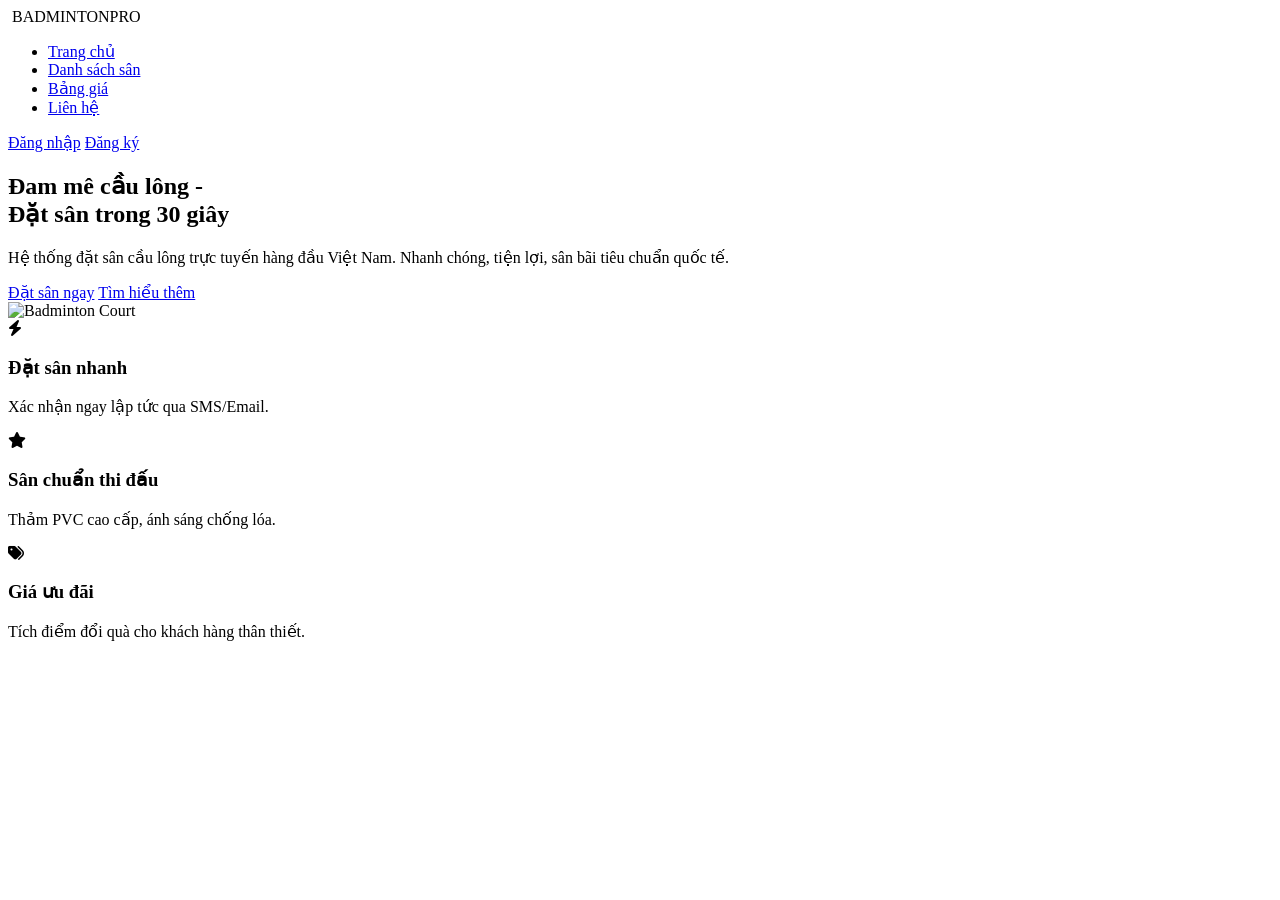
==== index.html @ 261c15bf "update code" ====
<!DOCTYPE html>
<html lang="vi">
<head>
    <meta charset="UTF-8">
    <meta name="viewport" content="width=device-width, initial-scale=1.0">
    <title>Badminton Booking - Đặt sân dễ dàng</title>
    <link rel="stylesheet" href="home1.css">
    <link rel="stylesheet" href="https://cdnjs.cloudflare.com/ajax/libs/font-awesome/6.4.2/css/all.min.css">
</head>
<body>

    <header>
        <nav class="navbar">
            <div class="logo">
                <i class="fa-solid fa-shuttlecock"></i> BADMINTON<span>PRO</span>
            </div>
            <ul class="nav-links">
                <li><a href="#">Trang chủ</a></li>
                <li><a href="#">Danh sách sân</a></li>
                <li><a href="#">Bảng giá</a></li>
                <li><a href="#">Liên hệ</a></li>
            </ul>
            <div class="auth-buttons">
                <a href="login.html" class="btn-login-nav">Đăng nhập</a>
                <a href="logup.html" class="btn-register-nav">Đăng ký</a>
            </div>
        </nav>
    </header>

    <section class="hero">
        <div class="hero-content">
            <h1>Đam mê cầu lông - <br><span>Đặt sân trong 30 giây</span></h1>
            <p>Hệ thống đặt sân cầu lông trực tuyến hàng đầu Việt Nam. Nhanh chóng, tiện lợi, sân bãi tiêu chuẩn quốc tế.</p>
            <div class="hero-btns">
                <a href="#" class="btn-primary">Đặt sân ngay</a>
                <a href="#" class="btn-secondary">Tìm hiểu thêm</a>
            </div>
        </div>
        <div class="hero-image">
            <img src="https://wsport.vn/sites/default/files/styles/style_1903x600/public/screenshot_5.jpg?itok=9SazDBgI" alt="Badminton Court">
        </div>
    </section>

    <section class="features">
        <div class="feature-item">
            <i class="fa-solid fa-bolt"></i>
            <h3>Đặt sân nhanh</h3>
            <p>Xác nhận ngay lập tức qua SMS/Email.</p>
        </div>
        <div class="feature-item">
            <i class="fa-solid fa-star"></i>
            <h3>Sân chuẩn thi đấu</h3>
            <p>Thảm PVC cao cấp, ánh sáng chống lóa.</p>
        </div>
        <div class="feature-item">
            <i class="fa-solid fa-tags"></i>
            <h3>Giá ưu đãi</h3>
            <p>Tích điểm đổi quà cho khách hàng thân thiết.</p>
        </div>
    </section>

</body>
</html>
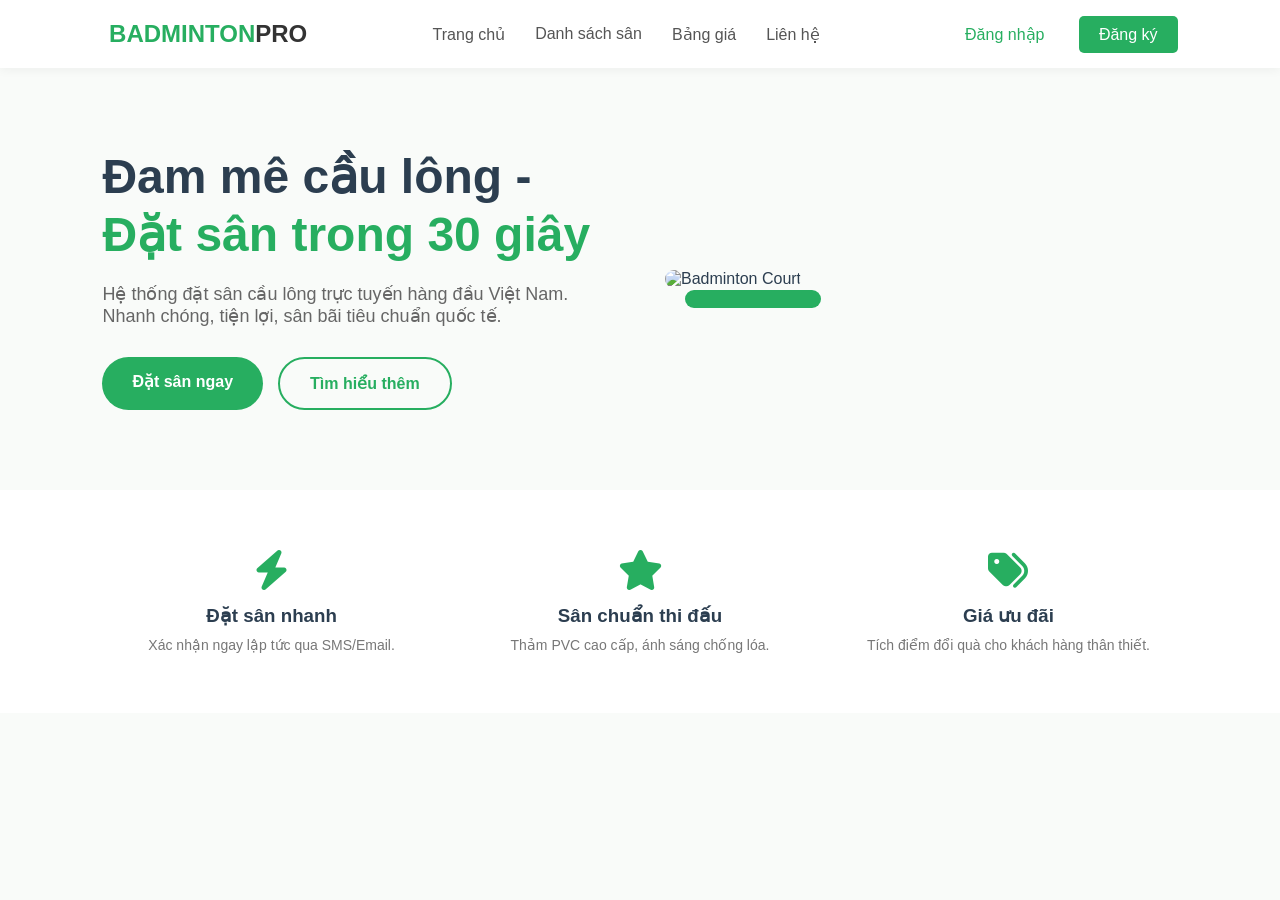
==== commit bdc44c74: "lan3" ====
--- a/index.html
+++ b/index.html
@@ -4,7 +4,7 @@
     <meta charset="UTF-8">
     <meta name="viewport" content="width=device-width, initial-scale=1.0">
     <title>Badminton Booking - Đặt sân dễ dàng</title>
-    <link rel="stylesheet" href="home1.css">
+    <link rel="stylesheet" href="index.css">
     <link rel="stylesheet" href="https://cdnjs.cloudflare.com/ajax/libs/font-awesome/6.4.2/css/all.min.css">
 </head>
 <body>
--- a/index.css
+++ b/index.css
@@ -0,0 +1,169 @@
+* {
+    margin: 0;
+    padding: 0;
+    box-sizing: border-box;
+    font-family: 'Segoe UI', Tahoma, Geneva, Verdana, sans-serif;
+}
+
+:root {
+    --green-main: #27ae60;
+    --green-dark: #1e8449;
+    --dark-text: #2c3e50;
+    --light-bg: #f9fbf9;
+}
+
+body {
+    background-color: var(--light-bg);
+    color: var(--dark-text);
+}
+
+/* Navbar */
+.navbar {
+    display: flex;
+    justify-content: space-between;
+    align-items: center;
+    padding: 20px 8%;
+    background: #fff;
+    box-shadow: 0 2px 10px rgba(0,0,0,0.05);
+}
+
+.logo {
+    font-size: 24px;
+    font-weight: bold;
+    color: var(--green-main);
+}
+
+.logo span {
+    color: #333;
+}
+
+.nav-links {
+    list-style: none;
+    display: flex;
+    gap: 30px;
+}
+
+.nav-links a {
+    text-decoration: none;
+    color: #555;
+    font-weight: 500;
+    transition: 0.3s;
+}
+
+.nav-links a:hover {
+    color: var(--green-main);
+}
+
+.auth-buttons a {
+    text-decoration: none;
+    padding: 10px 20px;
+    border-radius: 5px;
+    font-weight: 500;
+}
+
+.btn-login-nav {
+    color: var(--green-main);
+}
+
+.btn-register-nav {
+    background: var(--green-main);
+    color: white;
+    margin-left: 10px;
+}
+
+/* Hero Section */
+.hero {
+    display: flex;
+    align-items: center;
+    justify-content: space-between;
+    padding: 80px 8%;
+    gap: 50px;
+}
+
+.hero-content {
+    flex: 1;
+}
+
+.hero-content h1 {
+    font-size: 48px;
+    line-height: 1.2;
+    margin-bottom: 20px;
+}
+
+.hero-content h1 span {
+    color: var(--green-main);
+}
+
+.hero-content p {
+    font-size: 18px;
+    color: #666;
+    margin-bottom: 30px;
+}
+
+.hero-btns {
+    display: flex;
+    gap: 15px;
+}
+
+.btn-primary {
+    background: var(--green-main);
+    color: white;
+    padding: 15px 30px;
+    text-decoration: none;
+    border-radius: 30px;
+    font-weight: bold;
+    transition: 0.3s;
+}
+
+.btn-secondary {
+    border: 2px solid var(--green-main);
+    color: var(--green-main);
+    padding: 15px 30px;
+    text-decoration: none;
+    border-radius: 30px;
+    font-weight: bold;
+}
+
+.btn-primary:hover { background: var(--green-dark); }
+
+.hero-image {
+    flex: 1;
+}
+
+.hero-image img {
+    width: 100%;
+    border-radius: 20px;
+    box-shadow: 20px 20px 0px var(--green-main);
+}
+
+/* Features Section */
+.features {
+    display: grid;
+    grid-template-columns: repeat(3, 1fr);
+    padding: 60px 8%;
+    gap: 30px;
+    background: #fff;
+    text-align: center;
+}
+
+.feature-item i {
+    font-size: 40px;
+    color: var(--green-main);
+    margin-bottom: 15px;
+}
+
+.feature-item h3 {
+    margin-bottom: 10px;
+}
+
+.feature-item p {
+    color: #777;
+    font-size: 14px;
+}
+
+/* Responsive */
+@media (max-width: 768px) {
+    .hero { flex-direction: column; text-align: center; }
+    .nav-links { display: none; }
+    .features { grid-template-columns: 1fr; }
+}
